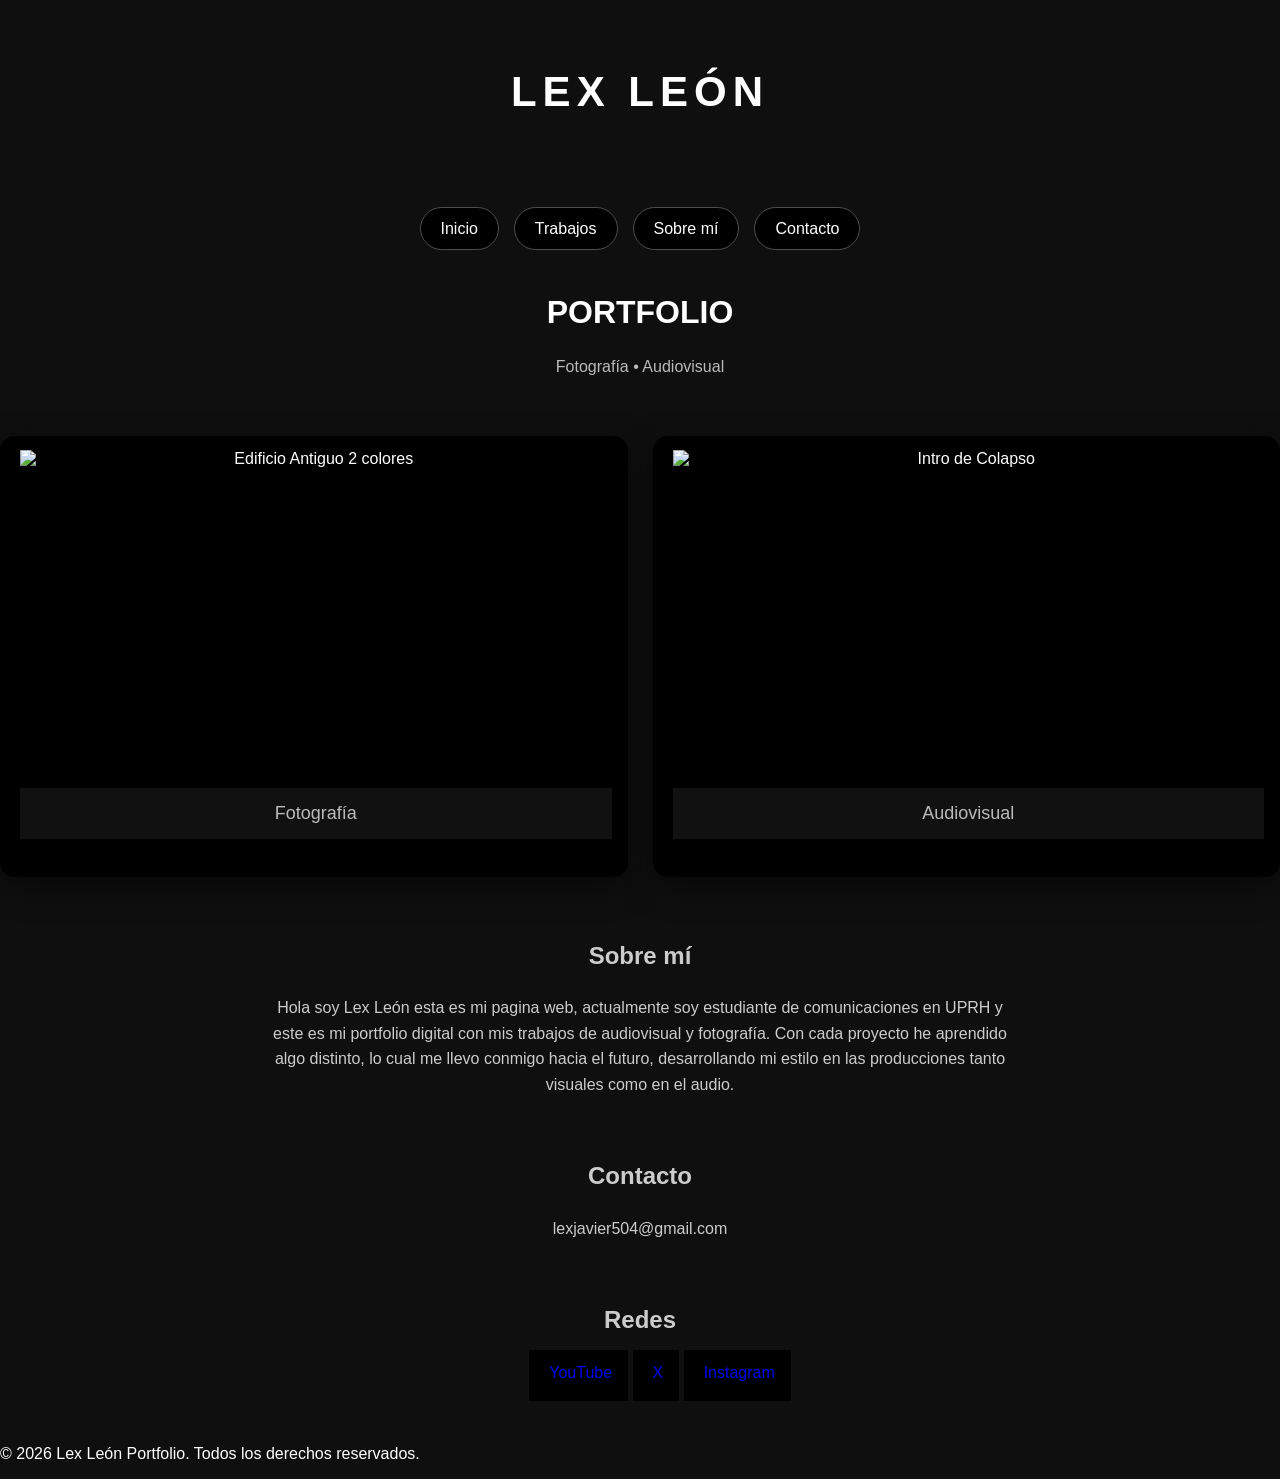
==== index.html @ 9d958be2 "Add files via upload" ====
<!doctype html>
<html lang="en">

<head>

    <meta charset="UTF-8">
    <meta name="Lex Leon Portfolio" content="width=device-width, initial-scale=1.0">

    <title>Lex Leon Portfolio</title>

    <link rel="stylesheet" href="style.css">

</head>

<body>

<div class="container">

    <!-- HEADER -->
    <div id="header">
        <h1>LEX LEÓN</h1>
    </div>
    </div>
    <!-- NAV -->
    <div id="nav">
        <ul>
            <li><a href="#inicio">Inicio</a></li>
            <li><a href="#trabajos">Trabajos</a></li>
            <li><a href="#about">Sobre mí</a></li>
            <li><a href="#contacto">Contacto</a></li>
        </ul>
    </div>

    <!-- MAIN -->
    <div id="main">

        
        <div id="inicio" class="contenidos">

            

            <h2> PORTFOLIO</h2>

            <p>Fotografía • Audiovisual</p>

        </div>

        <!-- TRABAJOS -->
        <div id="trabajos" class="contenidos">

            

            <div class="galeria">

                <a href="images.html">
                    <img src="images/IMG_1101.JPG" alt="Edificio Antiguo 2 colores">
                    <p>Fotografía</p>
                </a>

                <a href="video.html">
                    <img src="images/Screenshot%202026-05-16%20182524.png" alt="Intro de Colapso">
                    <p>Audiovisual</p>
                </a>

            </div>

        </div>

        <!-- ABOUT -->
        <div id="about" class="info">

            <h2>Sobre mí</h2>

            <p>
               Hola soy Lex León esta es mi pagina web, actualmente soy estudiante de comunicaciones en UPRH y este es mi portfolio digital con mis trabajos de audiovisual y fotografía. Con cada proyecto he aprendido algo distinto, lo cual me llevo conmigo hacia el futuro, desarrollando mi estilo en las producciones tanto visuales como en el audio. 
            </p>

        </div>

        <!-- CONTACTO -->
        <div id="contacto" class="info">

            <h2>Contacto</h2>

            <p>lexjavier504@gmail.com</p>
        </div>
        <div id="redes" class="info">
            
             <h2>Redes</h2>
        <ul>
            <li><a href="https://www.youtube.com/">YouTube</a></li>
            <li><a href="https://x.com/">X</a></li>
            <li><a href="https://www.instagram.com/">Instagram</a></li>
            </ul>


        </div>

    </div>

    <!-- FOOTER -->
    <div id="Footer">
    <p>&copy; 2026 Lex León Portfolio. Todos los derechos reservados.</p>
    </div>


</body>
</html>
---- style.css ----
/* ESTILO */

body {
    margin: 0;
    font-family: Arial, sans-serif;
    background: #0f0f0f;
    color: white;
}

/* CONTENEDOR */

.container {
    width: 88%;
    margin: 0 auto;
}

/* HEADER*/

#header {
    text-align: center;
    padding: 40px 20px;
}

#header h1 {
    font-size: 42px;
    letter-spacing: 6px;
}

/* NAV */

#nav {
    display: flex;
    justify-content: center;
    margin: 20px 0;
}

#nav ul {
    list-style: none;
    display: flex;
    gap: 15px;
    padding: 0;
}

#nav ul li a {
    text-decoration: none;
    color: white;

    padding: 12px 20px;

    border: 1px solid rgba(255,255,255,0.3);
    border-radius: 30px;

    transition: 0.3s;
}

#nav ul li a:hover {
    background: white;
    color: black;
    transform: translateY(-2px);
}

/* MAIN */

#main {
    margin-top: 40px;
}

/* CONTENIDOS */

.contenidos {
    text-align: center;
    margin-bottom: 60px;
}

.contenidos video {
    width: 100%;
    border-radius: 16px;

    box-shadow: 0 15px 40px rgba(0,0,0,0.7);
}

.contenidos h2 {
    font-size: 32px;
    margin-top: 20px;
}

.contenidos p {
    color: #bbb;
}

/* GALERÍA */

.galeria {
    display: grid;
    grid-template-columns: repeat(auto-fit, minmax(350px, 1fr));
    gap: 25px;
    margin-top: 40px;
}

.galeria a {
    text-decoration: none;
    color: white;

    display: flex;
    flex-direction: column;

    border-radius: 15px;
    overflow: hidden;

    background: #1a1a1a;

    transition: 0.4s;

    box-shadow: 0 10px 30px rgba(0,0,0,0.5);

}

.galeria a:hover {
    transform: scale(1.03);
}

/* IMAGENES  */
.galeria img {
    width: 100%;
    height: 320px;
    object-fit: cover;

    display: block;

    transition: 0.4s;
}

.galeria a:hover img {
    transform: scale(1.08);
    filter: brightness(1.2);
}

/* TEXTO */
.galeria p {
    padding: 15px;
    text-align: center;
    font-size: 18px;
    background: #111;
}

/* INFO */

.info {
    text-align: center;
    max-width: 750px;
    margin: 60px auto;
    color: #ccc;
    line-height: 1.6;
    
}
/*Web*/
.redes 
 h2 {color: white;}
a:link {background-color: black;
    text-decoration: none;}
a:visited {color: white;}

ul {list-style-type: none;}
ul li {display: inline;}
a {text-align: center;padding: 14px 16px 20px 20px;}

/* FOOTER */

#footer {
    text-align: center;
    padding: 30px;
    margin-top: 60px;
    border-top: 1px solid rgba(255,255,255,0.1);
    color: #777;
}
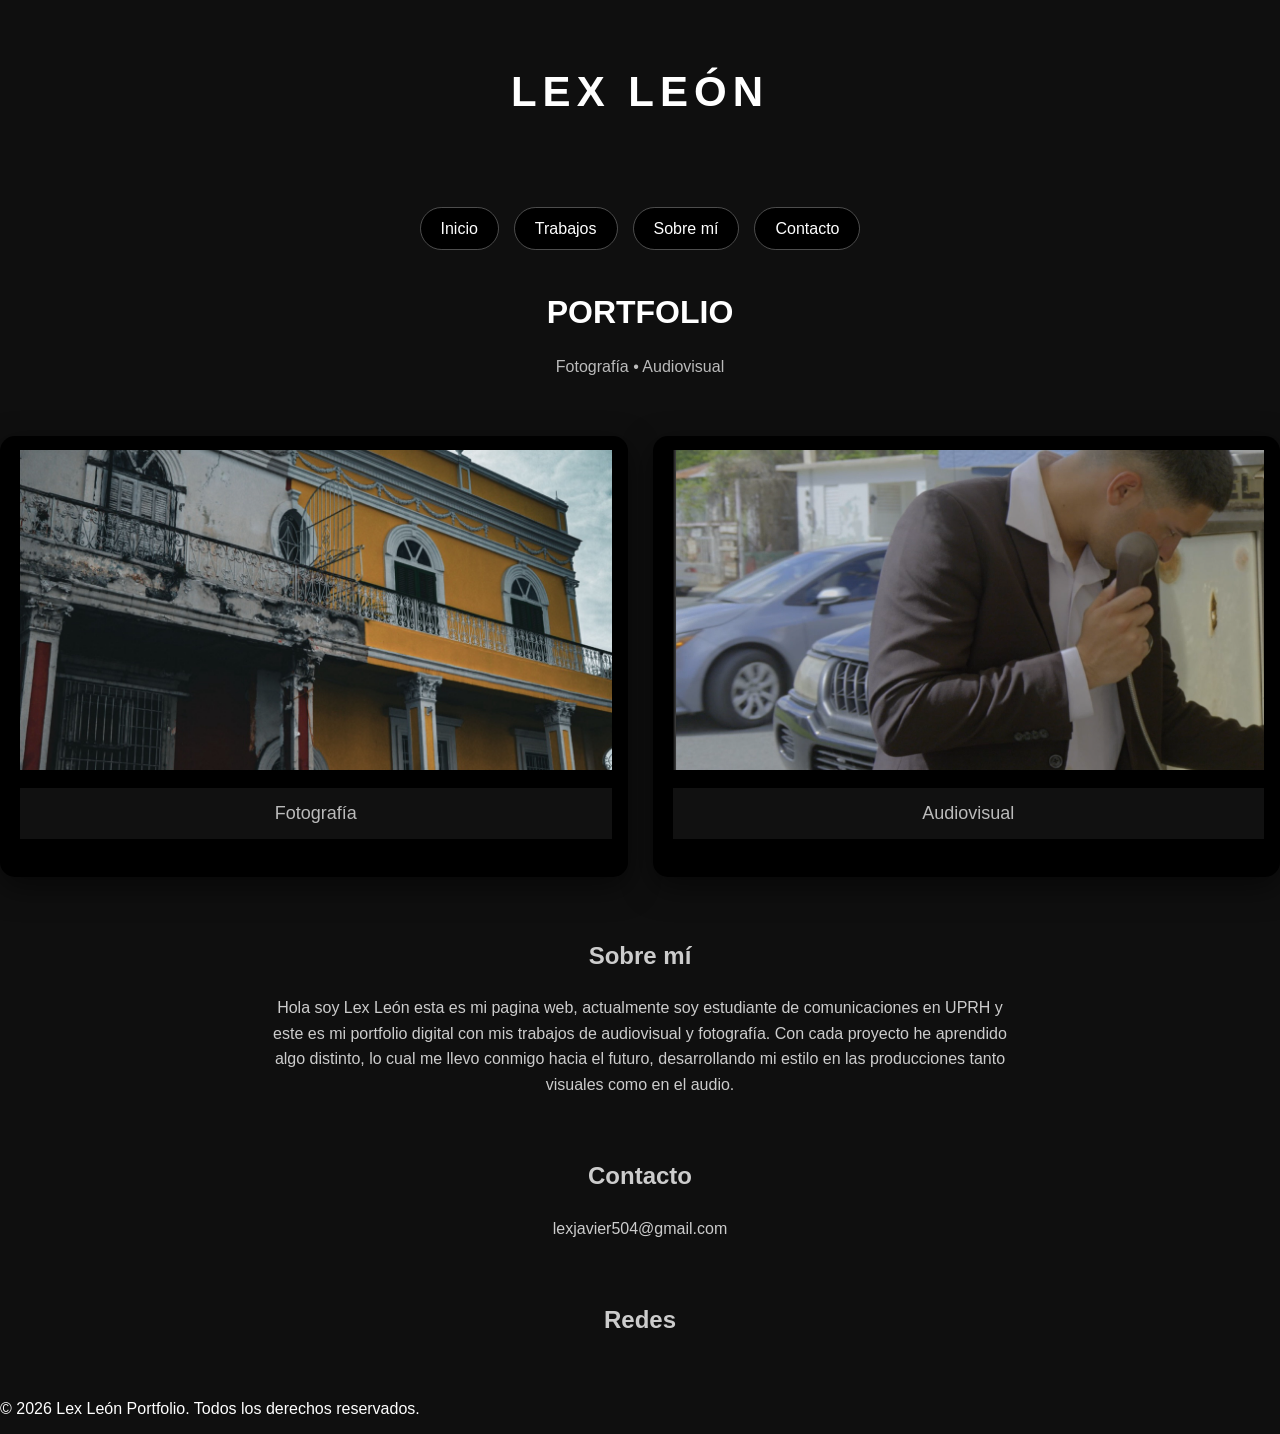
==== commit 4cd8e4ca: "Update index.html" ====
--- a/index.html
+++ b/index.html
@@ -87,11 +87,7 @@
         <div id="redes" class="info">
             
              <h2>Redes</h2>
-        <ul>
-            <li><a href="https://www.youtube.com/">YouTube</a></li>
-            <li><a href="https://x.com/">X</a></li>
-            <li><a href="https://www.instagram.com/">Instagram</a></li>
-            </ul>
+       
 
 
         </div>
@@ -105,4 +101,4 @@
 
 
 </body>
-</html>+</html>
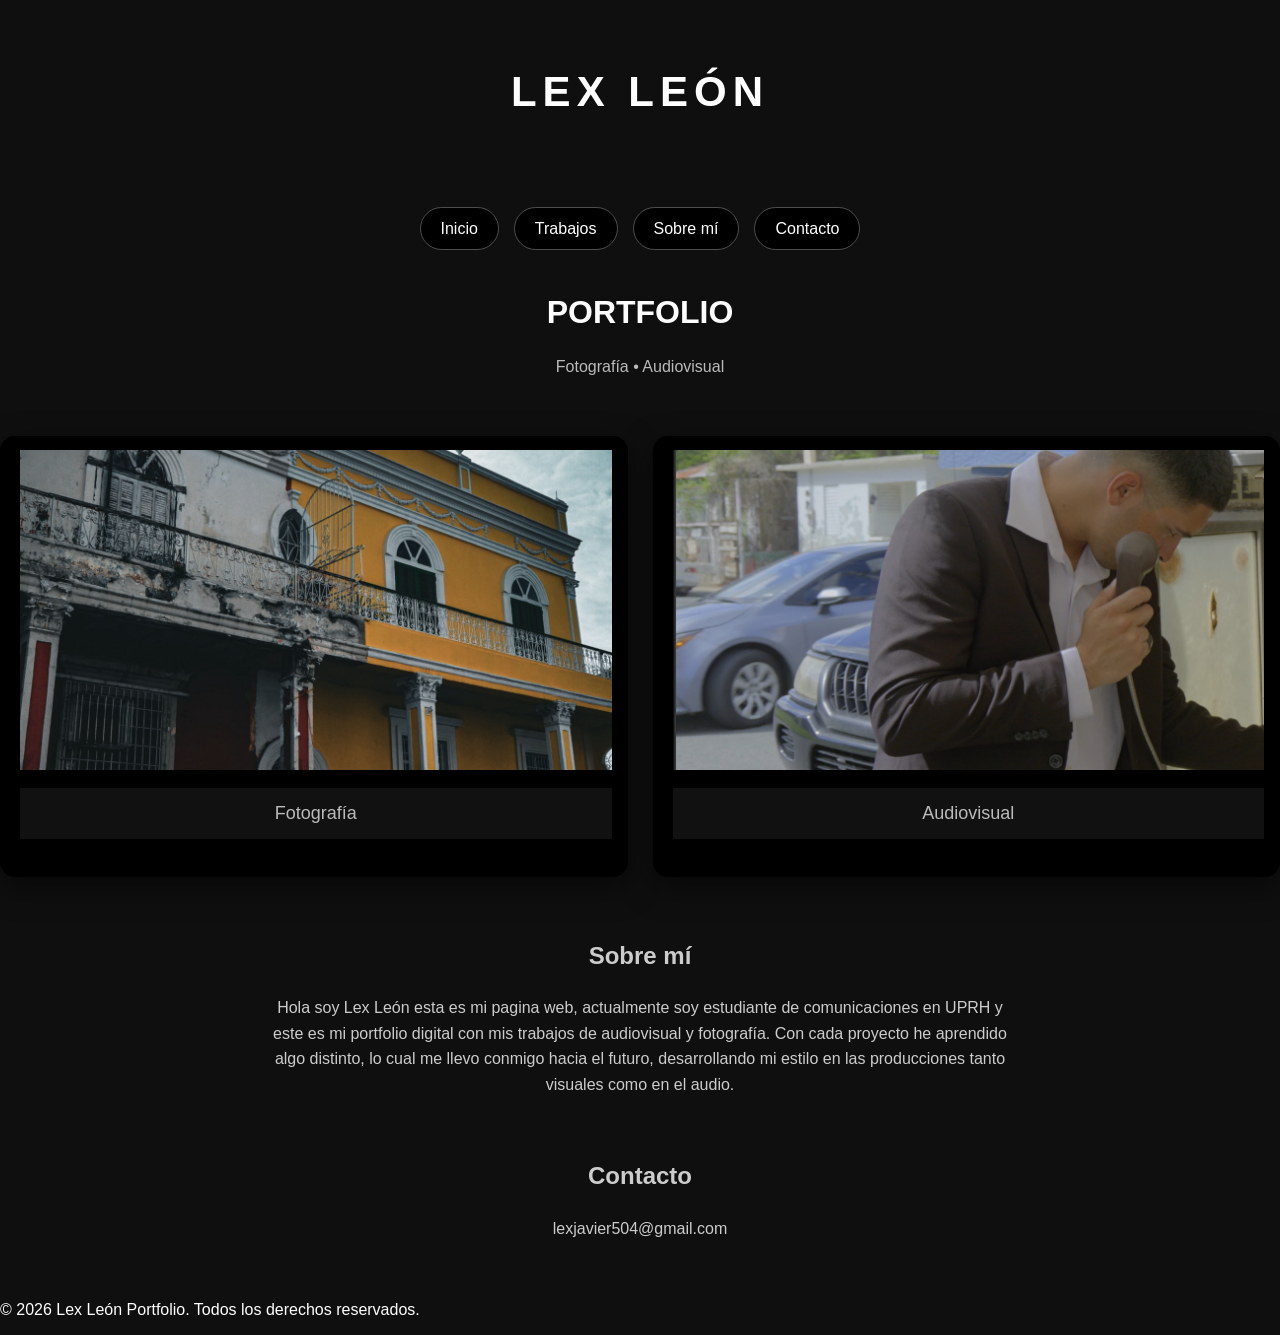
==== commit 96c8cb38: "Update index.html" ====
--- a/index.html
+++ b/index.html
@@ -84,13 +84,7 @@
 
             <p>lexjavier504@gmail.com</p>
         </div>
-        <div id="redes" class="info">
-            
-             <h2>Redes</h2>
-       
-
-
-        </div>
+      
 
     </div>
 
